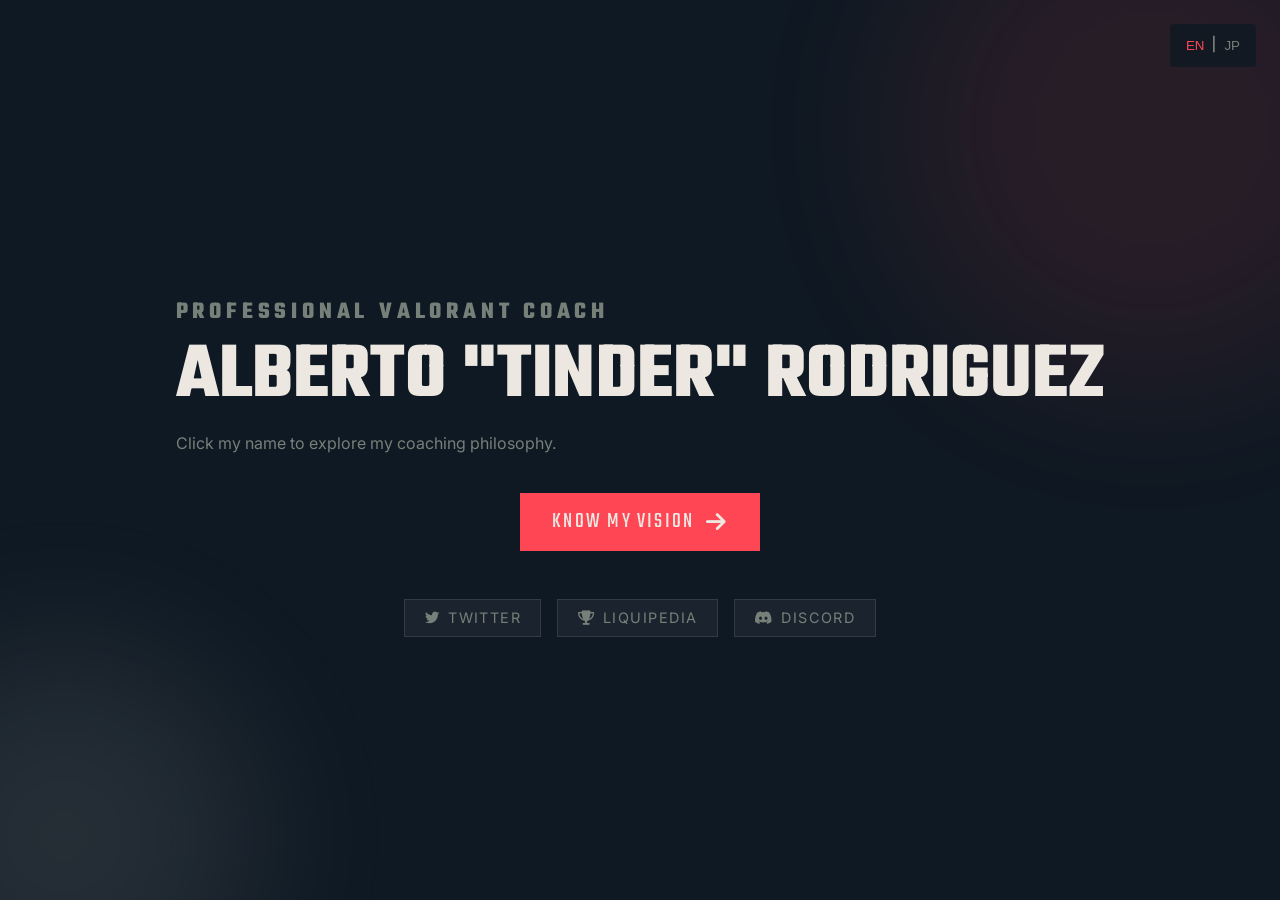
==== index.html @ 42a57241 "Add files via upload" ====
<!DOCTYPE html>
<html lang="en">
<head>
    <meta charset="UTF-8">
    <meta name="viewport" content="width=device-width, initial-scale=1.0">
    <title>Alberto "Tinder" Rodriguez | Professional VALORANT Coach</title>
    
    <!-- SEO & Social Cards -->
    <meta name="description" content="Professional VALORANT Coach with experience in EMEA (Rebels) and Japan (NORTHEPTION). Specialized in data analytics, psychology, and tactical fundamentals.">
    <meta property="og:title" content="Alberto 'Tinder' Rodriguez | VALORANT Coach">
    <meta property="og:description" content="Explore the tactical vision and coaching philosophy of Tinder. Tier 1 & 2 experience in Spain and Japan.">
    <meta property="og:image" content="perfil.jpg">
    <meta property="og:type" content="website">
    <meta name="twitter:card" content="summary_large_image">
    <meta name="twitter:title" content="Alberto 'Tinder' Rodriguez | VALORANT Coach">
    <meta name="twitter:description" content="Professional VALORANT Coach specialized in data and tactical structure.">
    <meta name="twitter:image" content="perfil.jpg">
    
    <link rel="icon" type="image/jpeg" href="perfil.jpg">
    <link rel="stylesheet" href="styles.css">
    <!-- Google Fonts -->
    <link rel="preconnect" href="https://fonts.googleapis.com">
    <link rel="preconnect" href="https://fonts.gstatic.com" crossorigin>
    <link href="https://fonts.googleapis.com/css2?family=Inter:wght@300;400;700;900&family=Teko:wght@400;600&family=Noto+Sans+JP:wght@300;400;700;900&display=swap" rel="stylesheet">
    <!-- Font Awesome -->
    <link rel="stylesheet" href="https://cdnjs.cloudflare.com/ajax/libs/font-awesome/6.4.0/css/all.min.css">
</head>
<body>
    <div id="app">
        <!-- Language Toggle -->
        <div class="lang-toggle">
            <button class="lang-btn active" onclick="setLanguage('en')">EN</button>
            <span class="lang-separator">|</span>
            <button class="lang-btn" onclick="setLanguage('jp')">JP</button>
        </div>

        <div class="background-effects">
            <div class="glow red"></div>
            <div class="glow white"></div>
        </div>

        <!-- HOME VIEW -->
        <section id="home-view" class="view active">
            <div class="content">
                <h2 class="role" data-i18n="role">PROFESSIONAL VALORANT COACH</h2>
                <h1 class="name" onclick="toggleView('about-view')">
                    <span class="glitch" data-text="ALBERTO &quot;TINDER&quot; RODRIGUEZ">ALBERTO "TINDER" RODRIGUEZ</span>
                </h1>
                <p class="subtitle" data-i18n="subtitle">Click my name to learn more about my vision.</p>
                
                <div class="action-buttons">
                    <button class="primary-btn" onclick="toggleView('about-view')">
                        <span data-i18n="btn_know_more">KNOW MY VISION</span> <i class="fas fa-arrow-right"></i>
                    </button>
                </div>

                <div class="social-links">
                    <a href="https://x.com/TinderVAL" target="_blank" class="social-btn">
                        <i class="fab fa-twitter"></i> Twitter
                    </a>
                    <a href="https://liquipedia.net/valorant/TinderLvL12" target="_blank" class="social-btn">
                        <i class="fas fa-trophy"></i> Liquipedia
                    </a>
                    <a href="#" class="social-btn" onclick="navigator.clipboard.writeText('tinder4309'); const originalText = this.innerHTML; this.innerHTML = `<i class='fas fa-check'></i> Copied!`; setTimeout(() => { this.innerHTML = originalText; }, 2000); return false;">
                        <i class="fab fa-discord"></i> Discord
                    </a>
                </div>
            </div>
        </section>

        <!-- ABOUT ME VIEW -->
        <section id="about-view" class="view hidden">
            <button class="back-btn" onclick="toggleView('home-view')">
                <i class="fas fa-arrow-left"></i> <span data-i18n="back">BACK</span>
            </button>

            <div class="about-container">
                <div class="about-image-wrapper">
                    <div class="image-frame">
                        <img src="perfil.jpg" alt="Alberto Tinder Rodriguez" class="profile-img">
                        <div class="image-accent"></div>
                    </div>
                    <div class="image-frame">
                        <img src="nth.jpg" alt="NTH Academy" class="profile-img">
                        <div class="image-accent"></div>
                    </div>
                    <button class="philosophy-btn" onclick="toggleView('portfolio-view')">
                        <span class="philosophy-btn-title" data-i18n="btn_game_knowledge">GAME KNOWLEDGE & PHILOSOPHY</span>
                        <span class="philosophy-btn-sub">Click here for more info</span>
                    </button>
                </div>

                <div class="about-content">
                    <h2 class="section-title">ABOUT <span class="highlight">ME</span></h2>
                    
                    <div class="text-block">
                        <h3><i class="fas fa-globe-asia highlight"></i> <span data-i18n="about_intro_title">Motivation & Japan</span></h3>
                        <p data-i18n="about_intro_text">
                            I am a coach driven by discipline and a relentless desire to improve. My goal is to progress alongside the Japanese esports community, an environment whose work ethic and passion deeply inspire me.
                        </p>
                    </div>

                    <div class="text-block">
                        <h3><i class="fas fa-history highlight"></i> <span data-i18n="about_timeline_title">Career Timeline</span></h3>
                        <div class="timeline">
                            <div class="timeline-item">
                                <div class="timeline-date">2022</div>
                                <div class="timeline-content">
                                    <h4 data-i18n="timeline_rebels_title">Rebels Gaming (EMEA)</h4>
                                    <p data-i18n="timeline_rebels_desc">League Champions & Development of Tier 1 world-class players.</p>
                                </div>
                            </div>
                            <div class="timeline-item">
                                <div class="timeline-date">2024</div>
                                <div class="timeline-content">
                                    <h4 data-i18n="timeline_nth_title">NORTHEPTION (Japan)</h4>
                                    <p data-i18n="timeline_nth_desc">Main & Academy roster builder. Significant growth in the Japanese scene.</p>
                                </div>
                            </div>
                        </div>
                    </div>

                    <div class="text-block">
                        <h3><i class="fas fa-chart-line highlight"></i> <span data-i18n="about_tools_title">Data & Analytics Stack</span></h3>
                        <div class="tools-grid">
                            <div class="tool-tag"><i class="fas fa-chart-bar"></i> PowerBI, Superset, Metabase</div>
                            <div class="tool-tag"><i class="fas fa-code"></i> Custom Apps & APIs</div>
                            <div class="tool-tag"><i class="fas fa-database"></i> Database Management</div>
                            <div class="tool-tag"><i class="fas fa-crosshairs"></i> Pro Player Tracking</div>
                            <div class="tool-tag"><i class="fas fa-search"></i> Data-Driven Scouting</div>
                        </div>
                        <p data-i18n="about_tools_text" style="margin-top: 1rem;">
                            Coming from a software development background, I've worked professionally with databases, APIs, and advanced tracking. I apply this directly to VALORANT by building custom statistical applications, automated player tracking, and data-driven scouting models. My toolset includes Power BI, Apache Superset, and Metabase, allowing me to transform complex raw data into clear, actionable strategies for the team.
                        </p>
                        <div class="tech-logos">
                            <img src="powerbi.svg" alt="Power BI" class="tech-logo" title="Power BI">
                            <img src="https://cdn.simpleicons.org/apachesuperset/ff4655" alt="Apache Superset" class="tech-logo" title="Apache Superset">
                            <img src="https://cdn.simpleicons.org/metabase/ff4655" alt="Metabase" class="tech-logo" title="Metabase">
                        </div>
                        <a href="analytics_preview.html" class="analytics-preview-btn" target="_blank">
                            <i class="fas fa-chart-bar"></i>
                            <div>
                                <span class="analytics-btn-title">View Sample Match Report</span>
                                <span class="analytics-btn-sub">Real pracc data — KDA · Clutches · Situation breakdown</span>
                            </div>
                            <i class="fas fa-external-link-alt analytics-btn-icon"></i>
                        </a>
                    </div>

                </div>
            </div>
        </section>

        <!-- PORTFOLIO / PHILOSOPHY VIEW -->
        <section id="portfolio-view" class="view hidden">
            <button class="back-btn" onclick="toggleView('about-view')">
                <i class="fas fa-arrow-left"></i> <span data-i18n="back">BACK</span>
            </button>

            <div class="portfolio-container">
                <div class="portfolio-header">
                    <h2 class="section-title" data-i18n="port_title">GAME KNOWLEDGE & <span class="highlight">PHILOSOPHY</span></h2>
                    <p class="portfolio-subtitle" data-i18n="port_subtitle">Data x Psychology x Fundamentals x Discipline</p>
                </div>

                <div class="grid-layout">
                    <!-- Cards -->
                    <div class="info-card">
                        <i class="fas fa-chess-knight card-icon"></i>
                        <h3 data-i18n="card_chess_title">The Game as Chess</h3>
                        <p data-i18n="card_chess_text">I interpret VALORANT as a real-time adaptation of chess: controlling space, trading resources efficiently, and leveraging information to anticipate and counter enemy decision-making.</p>
                    </div>

                    <div class="info-card">
                        <i class="fas fa-brain card-icon"></i>
                        <h3 data-i18n="card_psy_title">Psychological Pillar</h3>
                        <p data-i18n="card_psy_text">Players operate under significant cognitive load and emotional volatility, both of which directly impact performance and decision-making. A coach must provide psychological structure: stabilizing mindset, reinforcing resilience, and implementing systems that maintain clarity and consistency under pressure.</p>
                    </div>

                    <div class="info-card">
                        <i class="fas fa-dumbbell card-icon"></i>
                        <h3 data-i18n="card_disc_title">Discipline (In & Out)</h3>
                        <p data-i18n="card_disc_text">True performance starts outside the server. I enforce strict discipline in lifestyle, routines, and in-game fundamentals to guarantee consistency.</p>
                    </div>

                    <div class="info-card">
                        <i class="fas fa-layer-group card-icon"></i>
                        <h3 data-i18n="card_fund_title">Core Fundamentals</h3>
                        <p data-i18n="card_fund_text">No advanced tactic works without perfect fundamentals. Crosshair placement, trading, communication, and spacing are the non-negotiable foundations of my teams.</p>
                    </div>
                </div>

                <!-- IGL & Communication Concept -->
                <div class="igl-concept">
                    <h3 data-i18n="igl_title"><i class="fas fa-comments"></i> IGL & COMMUNICATION</h3>
                    <div class="igl-content">
                        <p data-i18n="igl_desc1">We prioritize individual perception and decision-making. In VALORANT, leadership is fluid—any player can assume the IGL role depending on the situation, as the game demands constant adaptation and initiative from the entire team.</p>
                        <p data-i18n="igl_desc2">Traditional IGL structures are limited in a game defined by high variability and incomplete information. Instead, we emphasize shared responsibility, where all players actively contribute to decision-making.</p>
                        <p data-i18n="igl_desc3">Roles are dynamic, not restrictive. Playstyle should not be dictated by agent selection—flexibility and adaptability are essential to respond effectively to each round.</p>
                    </div>
                </div>

                <!-- Chessboard Visual Concept -->
                <div class="chessboard-concept">
                    <h3 data-i18n="board_title">CHESSBOARD CONCEPT</h3>
                    <div class="board-visual">
                        <div class="board-col">
                            <div class="col-title">A SITE</div>
                            <div class="board-cells">
                                <div class="cell player"><i class="fas fa-user"></i></div>
                                <div class="cell"></div>
                                <div class="cell player"><i class="fas fa-user"></i></div>
                                <div class="cell"></div>
                            </div>
                        </div>
                        <div class="board-col highlight-col">
                            <div class="col-title highlight-text">MID</div>
                            <div class="board-cells">
                                <div class="cell enemy"><i class="fas fa-user"></i></div>
                                <div class="cell"></div>
                                <div class="cell enemy"><i class="fas fa-user"></i></div>
                                <div class="cell"></div>
                            </div>
                        </div>
                        <div class="board-col">
                            <div class="col-title">B SITE</div>
                            <div class="board-cells">
                                <div class="cell player"><i class="fas fa-user"></i></div>
                                <div class="cell"></div>
                                <div class="cell player"><i class="fas fa-user"></i></div>
                                <div class="cell"></div>
                            </div>
                        </div>
                    </div>
                </div>
            </div>
        </section>
    </div>

    <script src="main.js"></script>
</body>
</html>
---- styles.css ----
:root {
    --val-red: #ff4655;
    --val-dark: #0f1923;
    --val-white: #ece8e1;
    --val-gray: #768079;
    --val-bg-alt: #1a2733;
}

* {
    margin: 0;
    padding: 0;
    box-sizing: border-box;
}

body {
    font-family: 'Inter', 'Noto Sans JP', sans-serif;
    background-color: var(--val-dark);
    color: var(--val-white);
    overflow-x: hidden;
    min-height: 100vh;
}

/* Language Toggle */
.lang-toggle {
    position: fixed;
    top: 1.5rem;
    right: 1.5rem;
    z-index: 100;
    display: flex;
    gap: 0.5rem;
    font-family: 'Teko', sans-serif;
    font-size: 1.2rem;
    background: rgba(15, 25, 35, 0.8);
    padding: 0.5rem 1rem;
    backdrop-filter: blur(5px);
    border-radius: 4px;
}
.lang-btn {
    background: none;
    border: none;
    color: var(--val-gray);
    cursor: pointer;
    transition: color 0.3s;
}
.lang-btn:hover { color: var(--val-white); }
.lang-btn.active { color: var(--val-red); }
.lang-separator { color: var(--val-gray); }

/* Background Effects */
.background-effects {
    position: fixed;
    top: 0;
    left: 0;
    width: 100%;
    height: 100%;
    z-index: 0;
    pointer-events: none;
    overflow: hidden;
}

.glow {
    position: absolute;
    border-radius: 50%;
    filter: blur(80px);
    opacity: 0.1;
    animation: float 10s infinite alternate;
}

.glow.red {
    background: var(--val-red);
    width: 40vw;
    height: 40vw;
    top: -10vw;
    right: -10vw;
}

.glow.white {
    background: var(--val-white);
    width: 30vw;
    height: 30vw;
    bottom: -10vw;
    left: -10vw;
    animation-delay: -5s;
}

@keyframes float {
    0% { transform: translate(0, 0); }
    100% { transform: translate(20px, 20px); }
}

#app {
    position: relative;
    z-index: 1;
    width: 100%;
}

/* Views */
.view {
    position: relative;
    width: 100%;
    min-height: 100vh;
    padding: 6rem 2rem 4rem;
    display: flex;
    flex-direction: column;
    align-items: center;
    transition: opacity 0.5s ease, transform 0.5s ease;
}

.view.hidden {
    display: none;
    opacity: 0;
}

.view.active {
    display: flex;
    opacity: 1;
}

/* Home Section */
#home-view {
    justify-content: center;
}

.hero-content {
    text-align: center;
    max-width: 900px;
    width: 100%;
}

.role {
    font-family: 'Teko', sans-serif;
    font-size: 1.5rem;
    letter-spacing: 0.2em;
    color: var(--val-gray);
    margin-bottom: 0.5rem;
}

.name {
    font-family: 'Teko', sans-serif;
    font-size: clamp(2.5rem, 8vw, 5rem);
    line-height: 1;
    margin-bottom: 1rem;
    cursor: pointer;
    text-transform: uppercase;
    transition: all 0.3s ease;
    color: var(--val-white);
}

.name:hover { 
    color: var(--val-red);
    text-shadow: 0 0 20px rgba(255, 70, 85, 0.4);
}

.subtitle {
    font-size: 1rem;
    color: var(--val-gray);
    margin-bottom: 2.5rem;
}

/* Action Buttons */
.action-buttons {
    display: flex;
    gap: 1rem;
    justify-content: center;
    margin-bottom: 3rem;
    flex-wrap: wrap;
}

.primary-btn, .secondary-btn {
    font-family: 'Teko', sans-serif;
    font-size: 1.4rem;
    letter-spacing: 0.1em;
    padding: 0.8rem 2rem;
    cursor: pointer;
    transition: all 0.3s ease;
    text-transform: uppercase;
    text-decoration: none;
    display: inline-flex;
    align-items: center;
    gap: 0.7rem;
}

.primary-btn {
    background: var(--val-red);
    border: none;
    color: var(--val-white);
}

.primary-btn:hover {
    background: #e03e4d;
    transform: translateY(-3px);
    box-shadow: 0 5px 15px rgba(255, 70, 85, 0.3);
}

/* Philosophy Button */
.philosophy-btn {
    width: 100%;
    background: linear-gradient(135deg, rgba(255, 70, 85, 0.15), rgba(255, 70, 85, 0.05));
    border: 1px solid var(--val-red);
    color: var(--val-white);
    padding: 1.2rem 1.5rem;
    cursor: pointer;
    transition: all 0.3s ease;
    display: flex;
    flex-direction: column;
    align-items: center;
    gap: 0.3rem;
    margin-top: 1rem;
}

.philosophy-btn:hover {
    background: rgba(255, 70, 85, 0.25);
    transform: translateY(-3px);
    box-shadow: 0 5px 20px rgba(255, 70, 85, 0.25);
}

.philosophy-btn-title {
    font-family: 'Teko', sans-serif;
    font-size: 1.4rem;
    letter-spacing: 0.1em;
    text-transform: uppercase;
    color: var(--val-white);
}

.philosophy-btn-sub {
    font-size: 0.75rem;
    color: var(--val-red);
    letter-spacing: 0.15em;
    text-transform: uppercase;
}

.secondary-btn {
    background: transparent;
    border: 1px solid var(--val-white);
    color: var(--val-white);
}

.secondary-btn:hover {
    border-color: var(--val-red);
    color: var(--val-red);
    transform: translateY(-3px);
}

.social-links {
    display: flex;
    gap: 1rem;
    justify-content: center;
    flex-wrap: wrap;
}

.social-btn {
    display: flex;
    align-items: center;
    gap: 0.5rem;
    padding: 0.6rem 1.2rem;
    background: rgba(255, 255, 255, 0.05);
    border: 1px solid rgba(255, 255, 255, 0.1);
    color: var(--val-gray);
    text-decoration: none;
    font-size: 0.9rem;
    text-transform: uppercase;
    letter-spacing: 0.1em;
    transition: all 0.3s ease;
}

.social-btn:hover {
    border-color: var(--val-red);
    color: var(--val-white);
    background: rgba(255, 70, 85, 0.1);
}

/* About Section */
.back-btn {
    position: absolute;
    top: 2rem;
    left: 2rem;
    background: none;
    border: none;
    color: var(--val-gray);
    font-family: 'Teko', sans-serif;
    font-size: 1.2rem;
    letter-spacing: 0.1em;
    cursor: pointer;
    display: flex;
    align-items: center;
    gap: 0.5rem;
    transition: color 0.3s;
}

.back-btn:hover { color: var(--val-white); }

.about-container {
    display: flex;
    max-width: 1100px;
    width: 100%;
    gap: 4rem;
    align-items: flex-start;
}

.about-image-wrapper {
    flex: 1;
    position: sticky;
    top: 6rem;
    max-width: 400px;
}

.profile-img {
    width: 100%;
    max-width: 360px;
    border-radius: 4px;
    box-shadow: 12px 12px 0 rgba(255, 70, 85, 0.15);
    display: block;
}

.image-frame {
    position: relative;
    display: block;
    margin-bottom: 1.5rem;
}

.image-accent {
    position: absolute;
    top: -10px;
    left: -10px;
    width: 45px;
    height: 45px;
    border-top: 3px solid var(--val-red);
    border-left: 3px solid var(--val-red);
    pointer-events: none;
}

.nth-img {
    width: 75%;
    max-width: 280px;
    border-radius: 4px;
    border: 1px solid rgba(255, 70, 85, 0.3);
    opacity: 0.75;
    transition: opacity 0.3s;
    display: block;
}

.nth-img:hover { opacity: 1; }

.about-text, .about-content {
    flex: 1.5;
}

.text-block {
    margin-bottom: 3rem;
}

.text-block h3 {
    font-family: 'Teko', sans-serif;
    font-size: 2rem;
    margin-bottom: 1rem;
    color: var(--val-red);
    text-transform: uppercase;
    display: flex;
    align-items: center;
    gap: 0.8rem;
}

.text-block p {
    line-height: 1.7;
    color: #ccc;
    font-size: 1rem;
}

/* Career Timeline */
.timeline {
    margin-top: 1.5rem;
    border-left: 2px solid rgba(255, 70, 85, 0.3);
    padding-left: 2rem;
    position: relative;
}

.timeline-item {
    position: relative;
    margin-bottom: 2rem;
}

.timeline-item::before {
    content: '';
    position: absolute;
    left: -2.45rem;
    top: 0.5rem;
    width: 12px;
    height: 12px;
    background: var(--val-red);
    border-radius: 50%;
    box-shadow: 0 0 10px var(--val-red);
}

.timeline-date {
    font-family: 'Teko', sans-serif;
    font-size: 1.2rem;
    color: var(--val-red);
    margin-bottom: 0.2rem;
}

.timeline-content h4 {
    font-size: 1.1rem;
    margin-bottom: 0.5rem;
    color: var(--val-white);
}

.timeline-content p {
    font-size: 0.9rem;
}

/* Portfolio Section */
.portfolio-container {
    max-width: 1100px;
    width: 100%;
}

.portfolio-header {
    text-align: center;
    margin-bottom: 4rem;
}

.section-title {
    font-family: 'Teko', sans-serif;
    font-size: clamp(2.5rem, 6vw, 4rem);
    margin-bottom: 0.5rem;
}

.portfolio-subtitle {
    font-family: 'Teko', sans-serif;
    font-size: 1.2rem;
    color: var(--val-gray);
    letter-spacing: 0.15em;
}

.grid-layout {
    display: grid;
    grid-template-columns: repeat(2, 1fr);
    gap: 2rem;
    margin-bottom: 3rem;
}

.info-card {
    background: var(--val-bg-alt);
    padding: 2.5rem;
    border: 1px solid rgba(255, 255, 255, 0.05);
    transition: all 0.3s ease;
}

.info-card:hover {
    border-color: var(--val-red);
    transform: translateY(-5px);
    box-shadow: 0 10px 30px rgba(0,0,0,0.3);
}

.card-icon {
    font-size: 2rem;
    color: var(--val-red);
    margin-bottom: 1.5rem;
}

.info-card h3 {
    font-family: 'Teko', sans-serif;
    font-size: 1.8rem;
    margin-bottom: 1rem;
}

.info-card p {
    font-size: 0.95rem;
    line-height: 1.6;
}

/* IGL Concept */
.igl-concept {
    background: var(--val-bg-alt);
    padding: 3rem;
    margin-bottom: 3rem;
    border-left: 4px solid var(--val-red);
}

.igl-concept h3 {
    font-family: 'Teko', sans-serif;
    font-size: 2.2rem;
    margin-bottom: 1.5rem;
    color: var(--val-red);
}

.igl-content p {
    margin-bottom: 1.2rem;
    line-height: 1.7;
}

/* Chessboard Concept Visual */
.chessboard-concept {
    background: linear-gradient(rgba(15, 25, 35, 0.9), rgba(15, 25, 35, 0.9)), url('chessboard_bg.png');
    background-size: cover;
    background-position: center;
    padding: 3rem;
    border-radius: 8px;
    text-align: center;
    border: 1px solid rgba(255, 70, 85, 0.2);
}

.chessboard-concept h3 {
    font-family: 'Teko', sans-serif;
    font-size: 2rem;
    margin-bottom: 2rem;
}

.board-visual {
    display: flex;
    justify-content: center;
    gap: 1.5rem;
}

.board-col {
    display: flex;
    flex-direction: column;
    align-items: center;
    gap: 0.5rem;
}

.col-title {
    font-family: 'Teko', sans-serif;
    font-size: 1.1rem;
    color: var(--val-gray);
}

.board-cells {
    display: grid;
    grid-template-rows: repeat(4, 50px);
    gap: 0.4rem;
}

.cell {
    width: 50px;
    height: 50px;
    background: rgba(255, 255, 255, 0.03);
    border: 1px solid rgba(255, 255, 255, 0.05);
    display: flex;
    justify-content: center;
    align-items: center;
    font-size: 1.2rem;
}

.cell.player { color: var(--val-white); }
.cell.enemy { color: var(--val-red); }

.highlight-text { color: var(--val-red); }

/* Tools & Logos */
.tools-grid {
    display: flex;
    flex-wrap: wrap;
    gap: 0.8rem;
    margin: 1.5rem 0;
}

.tool-tag {
    background: rgba(255, 70, 85, 0.05);
    border: 1px solid rgba(255, 70, 85, 0.2);
    padding: 0.5rem 1rem;
    border-radius: 4px;
    font-size: 0.85rem;
    display: flex;
    align-items: center;
    gap: 0.5rem;
}

.tech-logos {
    display: flex;
    gap: 2rem;
    margin-top: 2rem;
    flex-wrap: wrap;
}

.tech-logo {
    height: 35px;
    filter: grayscale(1) brightness(1.5) opacity(0.4);
    transition: all 0.3s ease;
}

.tech-logo:hover {
    filter: none;
    opacity: 1;
    transform: scale(1.1);
}

/* Analytics Preview Button */
.analytics-preview-btn {
    display: flex;
    align-items: center;
    gap: 1.2rem;
    margin-top: 1.5rem;
    padding: 1.2rem 1.5rem;
    background: linear-gradient(135deg, rgba(255,70,85,0.08), rgba(255,70,85,0.03));
    border: 1px solid rgba(255,70,85,0.35);
    text-decoration: none;
    color: var(--white);
    transition: all 0.3s ease;
    position: relative;
    overflow: hidden;
}

.analytics-preview-btn::before {
    content: '';
    position: absolute;
    inset: 0;
    background: rgba(255,70,85,0.06);
    transform: translateX(-100%);
    transition: transform 0.4s ease;
}

.analytics-preview-btn:hover::before { transform: translateX(0); }

.analytics-preview-btn:hover {
    border-color: var(--red);
    box-shadow: 0 4px 20px rgba(255,70,85,0.2);
}

.analytics-preview-btn > .fa-chart-bar {
    font-size: 1.8rem;
    color: var(--red);
    flex-shrink: 0;
}

.analytics-btn-title {
    display: block;
    font-family: 'Teko', sans-serif;
    font-size: 1.3rem;
    letter-spacing: 0.05em;
    text-transform: uppercase;
}

.analytics-btn-sub {
    display: block;
    font-size: 0.75rem;
    color: var(--gray);
    letter-spacing: 0.05em;
    margin-top: 0.1rem;
}

.analytics-btn-icon {
    margin-left: auto;
    color: var(--red);
    font-size: 0.9rem;
    flex-shrink: 0;
}

/* Responsive Overrides */
@media (max-width: 900px) {
    .view { padding: 5rem 1.5rem 3rem; }
    .lang-toggle { top: 0.8rem; right: 0.8rem; font-size: 1rem; }
    .back-btn { top: 1rem; left: 1rem; }

    .about-container { flex-direction: column; gap: 2rem; }
    .about-image-wrapper { 
        position: relative;
        top: 0;
        max-width: 100%;
        display: flex;
        flex-direction: column;
        align-items: center;
    }
    .nth-img { max-width: 220px; }
    .profile-img { max-width: 280px; }

    .grid-layout { grid-template-columns: 1fr; }
    
    .board-visual { flex-wrap: wrap; gap: 1.5rem; }
    .board-cells {
        grid-template-rows: none;
        grid-template-columns: repeat(4, 46px);
    }
    .cell { width: 46px; height: 46px; }
}

@media (max-width: 600px) {
    .view { padding: 4.5rem 1rem 3rem; }
    .name { font-size: clamp(1.8rem, 10vw, 3rem); }
    .role { font-size: 1.1rem; letter-spacing: 0.1em; }
    .subtitle { font-size: 0.9rem; }

    .action-buttons { flex-direction: column; align-items: center; width: 100%; }
    .primary-btn { width: 100%; justify-content: center; }

    .social-links { gap: 0.6rem; }
    .social-btn { padding: 0.5rem 0.9rem; font-size: 0.8rem; }

    .about-container { gap: 1.5rem; }
    .text-block h3 { font-size: 1.5rem; }
    .text-block p { font-size: 0.9rem; }

    .igl-concept { padding: 1.5rem 1rem; }
    .igl-concept h3 { font-size: 1.8rem; }
    .igl-content p { font-size: 0.9rem; }

    .chessboard-concept { padding: 1.5rem 0.8rem; }
    .info-card { padding: 1.5rem; }
    .card-icon { font-size: 1.6rem; }
    .info-card h3 { font-size: 1.5rem; }
    .info-card p { font-size: 0.85rem; }

    .portfolio-header { margin-bottom: 2rem; }
    .grid-layout { gap: 1rem; margin-bottom: 2rem; }

    .tech-logos { justify-content: center; gap: 1.5rem; }
    .tech-logo { height: 28px; }
}
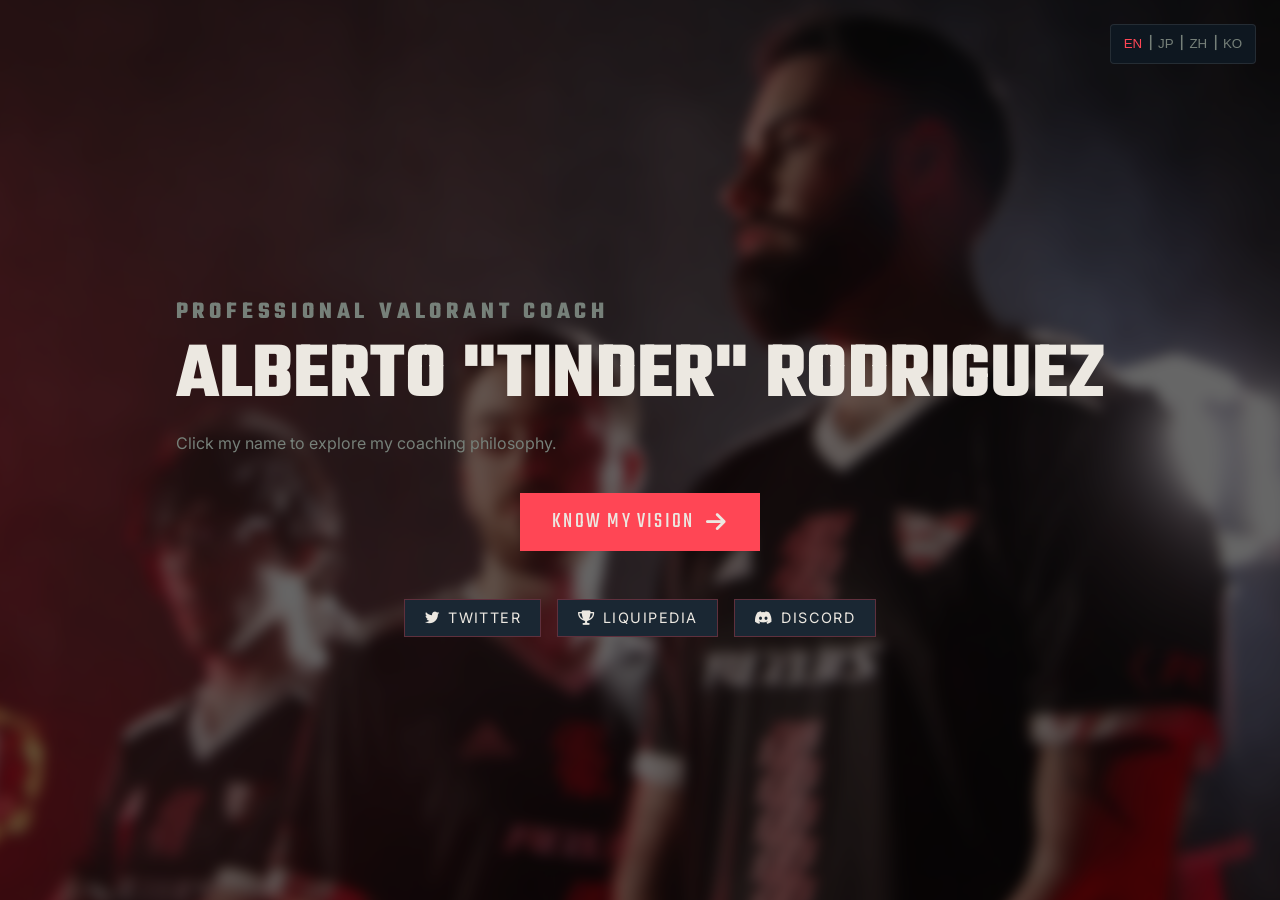
==== commit b5e5d2f6: "Add files via upload" ====
--- a/index.html
+++ b/index.html
@@ -24,14 +24,42 @@
     <link href="https://fonts.googleapis.com/css2?family=Inter:wght@300;400;700;900&family=Teko:wght@400;600&family=Noto+Sans+JP:wght@300;400;700;900&display=swap" rel="stylesheet">
     <!-- Font Awesome -->
     <link rel="stylesheet" href="https://cdnjs.cloudflare.com/ajax/libs/font-awesome/6.4.0/css/all.min.css">
+    <style>
+        #home-view {
+            position: relative;
+            overflow: hidden;
+            background: #0f1923 !important; /* Fallback */
+        }
+        #home-view::before {
+            content: "";
+            position: absolute;
+            top: 0;
+            left: 0;
+            right: 0;
+            bottom: 0;
+            background: url('tinderfoto.jpg') no-repeat center center;
+            background-size: cover;
+            filter: blur(6px) brightness(0.4);
+            z-index: 0;
+            transform: scale(1.1); /* Prevents white edges from blur */
+        }
+        #home-view .content {
+            position: relative;
+            z-index: 1;
+        }
+    </style>
 </head>
-<body>
+<body class="preload">
     <div id="app">
         <!-- Language Toggle -->
         <div class="lang-toggle">
             <button class="lang-btn active" onclick="setLanguage('en')">EN</button>
             <span class="lang-separator">|</span>
             <button class="lang-btn" onclick="setLanguage('jp')">JP</button>
+            <span class="lang-separator">|</span>
+            <button class="lang-btn" onclick="setLanguage('zh')">ZH</button>
+            <span class="lang-separator">|</span>
+            <button class="lang-btn" onclick="setLanguage('ko')">KO</button>
         </div>
 
         <div class="background-effects">
@@ -86,7 +114,7 @@
                     </div>
                     <button class="philosophy-btn" onclick="toggleView('portfolio-view')">
                         <span class="philosophy-btn-title" data-i18n="btn_game_knowledge">GAME KNOWLEDGE & PHILOSOPHY</span>
-                        <span class="philosophy-btn-sub">Click here for more info</span>
+                        <span class="philosophy-btn-sub" data-i18n="btn_more_info">Click here for more info</span>
                     </button>
                 </div>
 
@@ -96,7 +124,7 @@
                     <div class="text-block">
                         <h3><i class="fas fa-globe-asia highlight"></i> <span data-i18n="about_intro_title">Motivation & Japan</span></h3>
                         <p data-i18n="about_intro_text">
-                            I am a coach driven by discipline and a relentless desire to improve. My goal is to progress alongside the Japanese esports community, an environment whose work ethic and passion deeply inspire me.
+                            I am a disciplined and driven coach with a strong tactical mindset and a constant focus on improvement. I specialize in creating structured, high-performance environments that push players and teams to their limits. Highly motivated and detail-oriented, I am ready to contribute as a Head Coach, Assistant Coach, or Analyst, bringing value through strategy, preparation, and continuous development.
                         </p>
                     </div>
 
@@ -121,6 +149,12 @@
                     </div>
 
                     <div class="text-block">
+                        <h3><i class="fas fa-users highlight"></i> <span data-i18n="about_players_title">Pro Players I Work With</span></h3>
+                        <p data-i18n="about_players_text">I have worked with top-tier talent across various regions, helping them reach their peak performance and secure championships.</p>
+                        <a href="players_preview.html" class="scrim-cta"><i class="fas fa-user-check"></i> <span data-i18n="btn_view_players">VIEW PLAYER SUCCESS STORIES</span></a>
+                    </div>
+
+                    <div class="text-block">
                         <h3><i class="fas fa-chart-line highlight"></i> <span data-i18n="about_tools_title">Data & Analytics Stack</span></h3>
                         <div class="tools-grid">
                             <div class="tool-tag"><i class="fas fa-chart-bar"></i> PowerBI, Superset, Metabase</div>
@@ -129,6 +163,14 @@
                             <div class="tool-tag"><i class="fas fa-crosshairs"></i> Pro Player Tracking</div>
                             <div class="tool-tag"><i class="fas fa-search"></i> Data-Driven Scouting</div>
                         </div>
+                        <div style="margin-top: 1.5rem; display: flex; gap: 1rem; flex-wrap: wrap;">
+                            <a href="analytics_preview.html" class="scrim-cta">
+                                <i class="fas fa-chart-line"></i> <span data-i18n="btn_scrim_example">VIEW LIVE SCRIM REPORT EXAMPLE</span>
+                            </a>
+                            <a href="vod_philosophy.html" class="scrim-cta">
+                                <i class="fas fa-brain"></i> <span data-i18n="btn_vod_philosophy">CLICK HERE: VOD REVIEW PHILOSOPHY</span>
+                            </a>
+                        </div>
                         <p data-i18n="about_tools_text" style="margin-top: 1rem;">
                             Coming from a software development background, I've worked professionally with databases, APIs, and advanced tracking. I apply this directly to VALORANT by building custom statistical applications, automated player tracking, and data-driven scouting models. My toolset includes Power BI, Apache Superset, and Metabase, allowing me to transform complex raw data into clear, actionable strategies for the team.
                         </p>
@@ -137,14 +179,6 @@
                             <img src="https://cdn.simpleicons.org/apachesuperset/ff4655" alt="Apache Superset" class="tech-logo" title="Apache Superset">
                             <img src="https://cdn.simpleicons.org/metabase/ff4655" alt="Metabase" class="tech-logo" title="Metabase">
                         </div>
-                        <a href="analytics_preview.html" class="analytics-preview-btn" target="_blank">
-                            <i class="fas fa-chart-bar"></i>
-                            <div>
-                                <span class="analytics-btn-title">View Sample Match Report</span>
-                                <span class="analytics-btn-sub">Real pracc data — KDA · Clutches · Situation breakdown</span>
-                            </div>
-                            <i class="fas fa-external-link-alt analytics-btn-icon"></i>
-                        </a>
                     </div>
 
                 </div>
--- a/styles.css
+++ b/styles.css
@@ -20,6 +20,10 @@
     min-height: 100vh;
 }
 
+body.preload * {
+    transition: none !important;
+}
+
 /* Language Toggle */
 .lang-toggle {
     position: fixed;
@@ -27,13 +31,14 @@
     right: 1.5rem;
     z-index: 100;
     display: flex;
-    gap: 0.5rem;
-    font-family: 'Teko', sans-serif;
-    font-size: 1.2rem;
-    background: rgba(15, 25, 35, 0.8);
-    padding: 0.5rem 1rem;
-    backdrop-filter: blur(5px);
+    gap: 0.4rem;
+    font-family: 'Teko', sans-serif;
+    font-size: 1.1rem;
+    background: rgba(15, 25, 35, 0.9);
+    padding: 0.4rem 0.8rem;
+    backdrop-filter: blur(10px);
     border-radius: 4px;
+    border: 1px solid rgba(236, 232, 225, 0.1);
 }
 .lang-btn {
     background: none;
@@ -253,9 +258,9 @@
     align-items: center;
     gap: 0.5rem;
     padding: 0.6rem 1.2rem;
-    background: rgba(255, 255, 255, 0.05);
-    border: 1px solid rgba(255, 255, 255, 0.1);
-    color: var(--val-gray);
+    background: #1a2733; /* Solid dark background */
+    border: 1px solid rgba(255, 70, 85, 0.3);
+    color: var(--val-white);
     text-decoration: none;
     font-size: 0.9rem;
     text-transform: uppercase;
@@ -267,6 +272,49 @@
     border-color: var(--val-red);
     color: var(--val-white);
     background: rgba(255, 70, 85, 0.1);
+}
+
+.featured-players {
+    margin-top: 4rem;
+    display: flex;
+    flex-direction: column;
+    align-items: center;
+    gap: 1rem;
+    opacity: 0.8;
+    transition: opacity 0.3s ease;
+}
+
+.featured-players:hover {
+    opacity: 1;
+}
+
+.featured-label {
+    font-family: 'Teko', sans-serif;
+    font-size: 0.9rem;
+    letter-spacing: 0.2em;
+    color: var(--val-gray);
+}
+
+.player-logos {
+    display: flex;
+    gap: 1.5rem;
+    align-items: center;
+}
+
+.mini-player-logo {
+    height: 40px;
+    width: 40px;
+    object-fit: cover;
+    border-radius: 50%;
+    border: 1px solid rgba(255, 255, 255, 0.1);
+    transition: all 0.3s ease;
+    cursor: help;
+}
+
+.mini-player-logo:hover {
+    transform: scale(1.2);
+    border-color: var(--val-red);
+    box-shadow: 0 0 15px rgba(255, 70, 85, 0.3);
 }
 
 /* About Section */
@@ -534,6 +582,89 @@
 .cell {
     width: 50px;
     height: 50px;
+}
+
+.testimonials-grid {
+    display: flex;
+    flex-direction: column;
+    gap: 1.5rem;
+    margin-top: 1.5rem;
+}
+
+.player-card {
+    position: relative;
+    background: rgba(15, 25, 35, 0.6);
+    border: 1px solid rgba(236, 232, 225, 0.1);
+    border-radius: 4px;
+    padding: 1.5rem;
+    display: flex;
+    align-items: center;
+    gap: 1.5rem;
+    transition: all 0.3s ease;
+    overflow: hidden;
+}
+
+.player-card:hover {
+    border-color: var(--val-red);
+    background: rgba(255, 70, 85, 0.05);
+    transform: translateX(10px);
+}
+
+.player-img-container {
+    flex-shrink: 0;
+    width: 100px;
+    height: 100px;
+    border-radius: 4px;
+    overflow: hidden;
+    border: 2px solid rgba(236, 232, 225, 0.1);
+    transition: border-color 0.3s ease;
+}
+
+.player-card:hover .player-img-container {
+    border-color: var(--val-red);
+}
+
+.player-img {
+    width: 100%;
+    height: 100%;
+    object-fit: cover;
+}
+
+.player-content {
+    flex-grow: 1;
+}
+
+.player-quote {
+    font-style: italic;
+    color: var(--val-white);
+    font-size: 1rem;
+    margin-bottom: 0.8rem;
+    line-height: 1.4;
+    opacity: 0.9;
+}
+
+.player-info {
+    border-left: 2px solid var(--val-red);
+    padding-left: 0.8rem;
+}
+
+.player-name {
+    font-family: 'Teko', sans-serif;
+    font-size: 1.5rem;
+    color: var(--val-red);
+    text-transform: uppercase;
+    line-height: 1;
+}
+
+.player-team {
+    font-size: 0.75rem;
+    color: var(--val-gray);
+    text-transform: uppercase;
+    letter-spacing: 1px;
+    margin-top: 0.2rem;
+}
+
+.cell {
     background: rgba(255, 255, 255, 0.03);
     border: 1px solid rgba(255, 255, 255, 0.05);
     display: flex;
@@ -575,75 +706,14 @@
 
 .tech-logo {
     height: 35px;
-    filter: grayscale(1) brightness(1.5) opacity(0.4);
-    transition: all 0.3s ease;
-}
-
-.tech-logo:hover {
     filter: none;
     opacity: 1;
+    transition: all 0.3s ease;
+}
+
+.tech-logo:hover {
     transform: scale(1.1);
-}
-
-/* Analytics Preview Button */
-.analytics-preview-btn {
-    display: flex;
-    align-items: center;
-    gap: 1.2rem;
-    margin-top: 1.5rem;
-    padding: 1.2rem 1.5rem;
-    background: linear-gradient(135deg, rgba(255,70,85,0.08), rgba(255,70,85,0.03));
-    border: 1px solid rgba(255,70,85,0.35);
-    text-decoration: none;
-    color: var(--white);
-    transition: all 0.3s ease;
-    position: relative;
-    overflow: hidden;
-}
-
-.analytics-preview-btn::before {
-    content: '';
-    position: absolute;
-    inset: 0;
-    background: rgba(255,70,85,0.06);
-    transform: translateX(-100%);
-    transition: transform 0.4s ease;
-}
-
-.analytics-preview-btn:hover::before { transform: translateX(0); }
-
-.analytics-preview-btn:hover {
-    border-color: var(--red);
-    box-shadow: 0 4px 20px rgba(255,70,85,0.2);
-}
-
-.analytics-preview-btn > .fa-chart-bar {
-    font-size: 1.8rem;
-    color: var(--red);
-    flex-shrink: 0;
-}
-
-.analytics-btn-title {
-    display: block;
-    font-family: 'Teko', sans-serif;
-    font-size: 1.3rem;
-    letter-spacing: 0.05em;
-    text-transform: uppercase;
-}
-
-.analytics-btn-sub {
-    display: block;
-    font-size: 0.75rem;
-    color: var(--gray);
-    letter-spacing: 0.05em;
-    margin-top: 0.1rem;
-}
-
-.analytics-btn-icon {
-    margin-left: auto;
-    color: var(--red);
-    font-size: 0.9rem;
-    flex-shrink: 0;
+    filter: drop-shadow(0 0 8px rgba(255, 70, 85, 0.4));
 }
 
 /* Responsive Overrides */
@@ -706,3 +776,55 @@
     .tech-logos { justify-content: center; gap: 1.5rem; }
     .tech-logo { height: 28px; }
 }
+
+/* Scrim CTA Button */
+.scrim-cta {
+    display: inline-flex;
+    align-items: center;
+    gap: 12px;
+    background: #ff4655; /* Solid VALORANT Red */
+    color: white;
+    text-decoration: none;
+    padding: 12px 24px;
+    font-family: 'Teko', sans-serif;
+    font-size: 1.3rem;
+    letter-spacing: 1px;
+    border-radius: 4px;
+    border: 1px solid #ff4655;
+    transition: all 0.3s cubic-bezier(0.175, 0.885, 0.32, 1.275);
+    box-shadow: 0 4px 15px rgba(255, 70, 85, 0.4);
+    position: relative;
+    overflow: hidden;
+    cursor: pointer;
+}
+
+.scrim-cta:hover {
+    background: white;
+    color: var(--val-red);
+    transform: translateY(-3px);
+    box-shadow: 0 8px 25px rgba(255, 70, 85, 0.4);
+    border-color: white;
+}
+
+.scrim-cta i {
+    transition: transform 0.3s ease;
+}
+
+.scrim-cta:hover i {
+    transform: scale(1.2) rotate(5deg);
+}
+
+.scrim-cta::after {
+    content: '';
+    position: absolute;
+    top: 0;
+    left: -100%;
+    width: 100%;
+    height: 100%;
+    background: linear-gradient(90deg, transparent, rgba(255,255,255,0.2), transparent);
+    transition: 0.5s;
+}
+
+.scrim-cta:hover::after {
+    left: 100%;
+}
